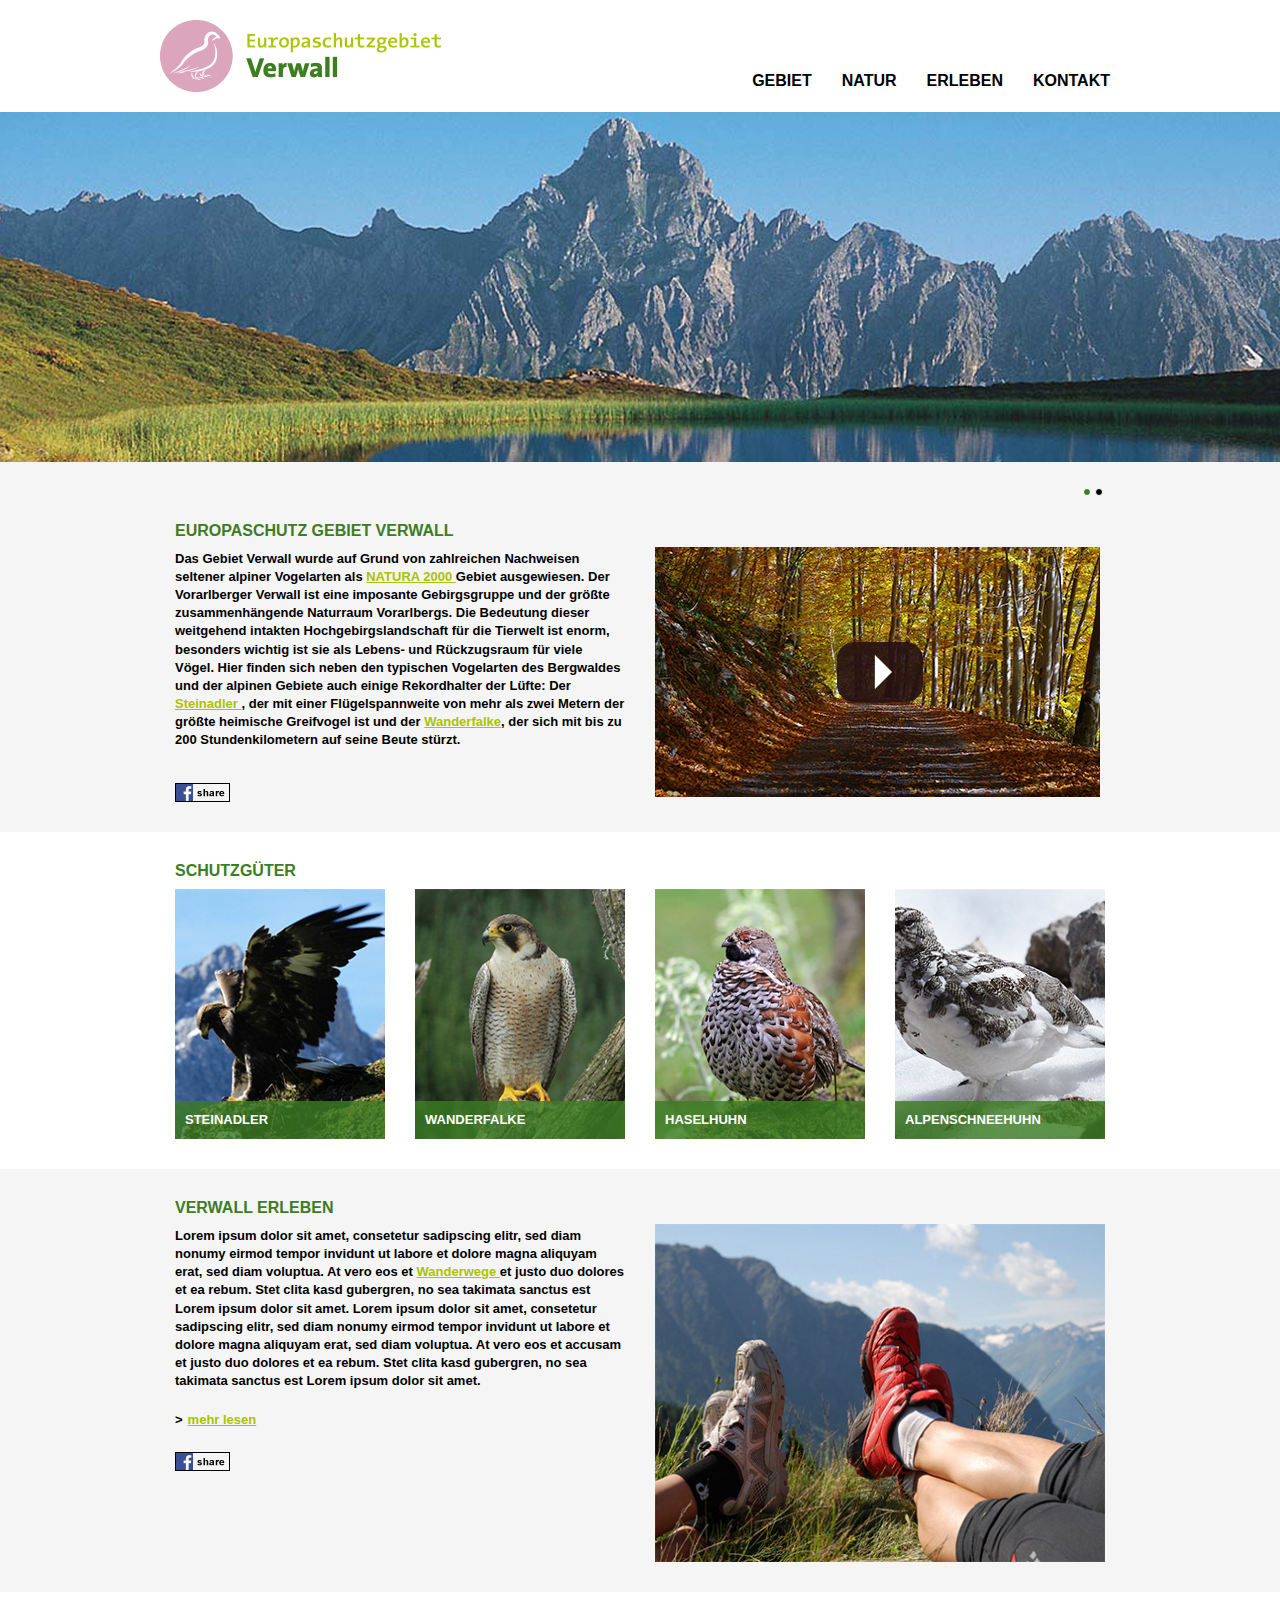
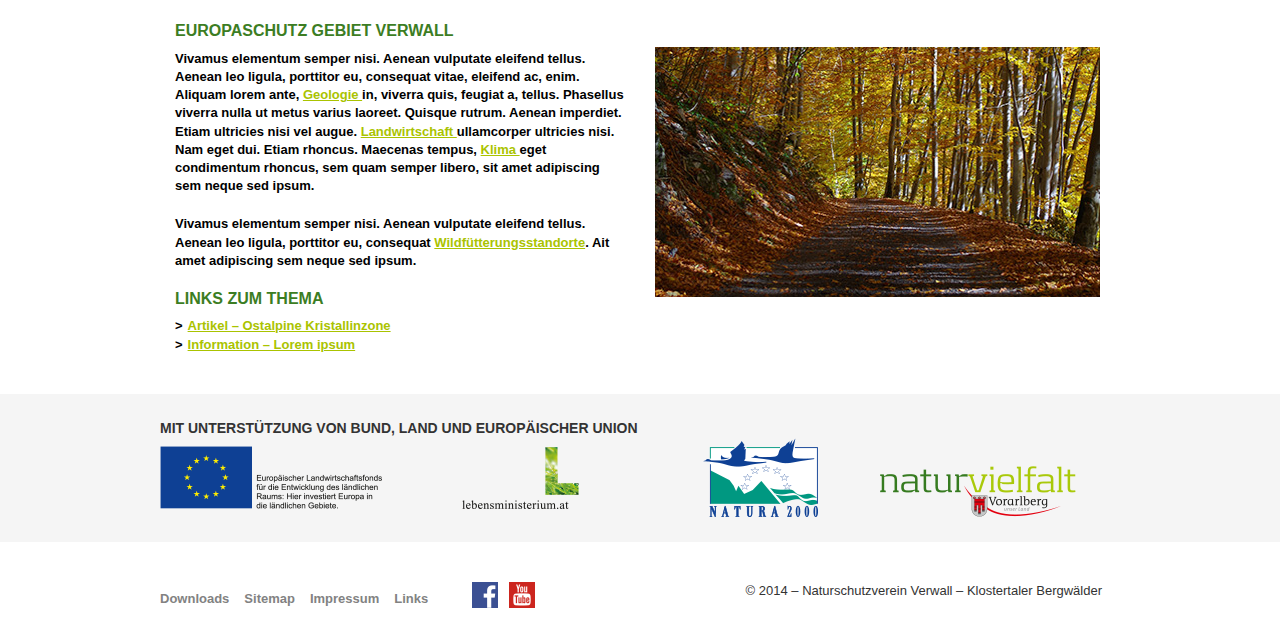
==== home.html @ 2c447b01 "upd" ====
<!DOCTYPE html>
<html>
  <head>
    <title>home</title>
    <meta charset="utf-8">
    <meta content="IE=edge, chrome=1" http-equiv="X-UA-Compatible">
    <meta content="yes" name="apple-mobile-web-app-capable">
    <meta content="black" name="apple-mobile-web-app-status-bar-style">
    <meta content="telephone=no" name="format-detection">
    <meta content="width=device-width, initial-scale=1.0" name="viewport">
    <link href="css/screen.css" rel="stylesheet">
  </head>
  <body>
    <div class="out">
      <div class="container-fluid">
        <div class="row">
          <div class="col-md-12 col-lg-12 col-sm-12">
            <header id="js-top" class="header">
              <div class="header-in"><a href="#" class="header-logo"></a>
                <div class="nav-ico js-nav-mobile"></div>
                <div class="nav-wrap">
                  <div style="display: block;" class="nav">
                    <ul class="nav-list">
                      <li class="nav-list-item"><a href="#" class="nav-list-link">Gebiet</a>
                        <ul class="dropdown">
                          <li class="dropdown-item"><a href="#" class="dropdown-link">Übersicht</a></li>
                          <li class="dropdown-item"><a href="#" class="dropdown-link">Gemeinden</a></li>
                          <li class="dropdown-item"><a href="#" class="dropdown-link">Lebensräume</a></li>
                        </ul>
                      </li>
                      <li class="nav-list-item"><a href="#" class="nav-list-link">Natur</a></li>
                      <li class="nav-list-item"><a href="#" class="nav-list-link">Erleben</a></li>
                      <li class="nav-list-item"><a href="#" class="nav-list-link">Kontakt</a></li>
                    </ul>
                  </div>
                </div>
              </div>
            </header>
          </div>
        </div>
      </div>
      <div class="container-fluid">
        <div class="row">
          <div class="col-md-12 col-lg-12 col-sm-12">
            <div class="slider">
              <div class="slider-in">
                <div id="carousel-example-generic" data-ride="carousel" class="carousel slide carousel-fade">
                  <ol class="carousel-indicators">
                    <li data-target="#carousel-example-generic" data-slide-to="0" class="active"></li>
                    <li data-target="#carousel-example-generic" data-slide-to="1"></li>
                  </ol>
                  <div class="carousel-inner">
                    <div style="background-image: url(img/bg.jpg)" class="item active"></div>
                    <div style="background-image: url(img/bg.jpg)" class="item"></div>
                  </div><a href="#carousel-example-generic" role="button" data-slide="prev" class="left carousel-control"><span class="glyphicon glyphicon-chevron-left"></span></a><a href="#carousel-example-generic" role="button" data-slide="next" class="right carousel-control"><span class="glyphicon glyphicon-chevron-right"></span></a>
                </div>
              </div>
            </div>
          </div>
        </div>
      </div>
      <div class="container-fluid">
        <div class="row">
          <div class="col-gl-12 col-md-12">
            <div class="content m-gray">
              <div class="content-in">
                <div class="row">
                  <div class="col-gl-6 col-md-6">
                    <h2 class="h2">europaschutz Gebiet Verwall</h2>
                    <p>Das Gebiet Verwall wurde auf Grund von zahlreichen Nachweisen seltener alpiner Vogelarten als <a href="#">NATURA 2000 </a>Gebiet ausgewiesen. Der Vorarlberger Verwall ist eine imposante Gebirgsgruppe und der größte zusammenhängende Naturraum Vorarlbergs. Die Bedeutung dieser weitgehend intakten Hochgebirgslandschaft für die Tierwelt ist enorm, besonders wichtig ist sie als Lebens- und Rückzugsraum für viele Vögel. Hier finden sich neben den typischen Vogelarten des Bergwaldes und der alpinen Gebiete auch einige Rekordhalter der Lüfte: Der <a href="#">Steinadler </a>, der mit einer Flügelspannweite von mehr als zwei Metern der größte heimische Greifvogel ist und der <a href="#">Wanderfalke</a>, der sich mit bis zu 200 Stundenkilometern auf seine Beute stürzt.</p><a href="#" class="f-share">share</a>
                  </div>
                  <div class="col-gl-6 col-md-6">
                    <div class="content-img"><i class="i-play"></i><img src="img/img2.jpg" alt=""></div>
                  </div>
                </div>
              </div>
            </div>
          </div>
        </div>
      </div>
      <div class="container-fluid">
        <div class="row">
          <div class="col-gl-12 col-md-12">
            <div class="content m-mod">
              <div class="content-in">
                <h2 class="h2">Schutzgüter</h2>
                <div class="row">
                  <div class="col-gl-3 col-md-3 col-sm-3 col-xs-6 w400-fullsize">
                    <div class="bird">
                      <div style="background-image: url(img/bird1.jpg)" class="bird-media"></div>
                      <div class="bird-overlay">
                        <div class="bird-title">Steinadler</div>
                        <div class="bird-content">
                          <p>Lorem ipsum dolor sit amet, consetetur sadipscing elitr.</p>
                          <p>Dolor sit amet, consetetur sadipscing elitr</p>
                        </div>
                      </div>
                    </div>
                  </div>
                  <div class="col-gl-3 col-md-3 col-sm-3 col-xs-6 w400-fullsize">
                    <div class="bird">
                      <div style="background-image: url(img/bird2.jpg)" class="bird-media"></div>
                      <div class="bird-overlay">
                        <div class="bird-title">Wanderfalke</div>
                        <div class="bird-content">
                          <p>Lorem ipsum dolor sit amet, consetetur sadipscing elitr.</p>
                          <p>Dolor sit amet, consetetur sadipscing elitr</p>
                        </div>
                      </div>
                    </div>
                  </div>
                  <div class="col-gl-3 col-md-3 col-sm-3 col-xs-6 w400-fullsize">
                    <div class="bird">
                      <div style="background-image: url(img/bird3.jpg)" class="bird-media"></div>
                      <div class="bird-overlay">
                        <div class="bird-title">Haselhuhn</div>
                        <div class="bird-content">
                          <p>Lorem ipsum dolor sit amet, consetetur sadipscing elitr.</p>
                          <p>Dolor sit amet, consetetur sadipscing elitr</p>
                        </div>
                      </div>
                    </div>
                  </div>
                  <div class="col-gl-3 col-md-3 col-sm-3 col-xs-6 w400-fullsize">
                    <div class="bird">
                      <div style="background-image: url(img/bird4.jpg)" class="bird-media"></div>
                      <div class="bird-overlay">
                        <div class="bird-title">Alpenschneehuhn</div>
                        <div class="bird-content">
                          <p>Lorem ipsum dolor sit amet, consetetur sadipscing elitr.</p>
                          <p>Dolor sit amet, consetetur sadipscing elitr    </p>
                        </div>
                      </div>
                    </div>
                  </div>
                </div>
              </div>
            </div>
          </div>
        </div>
      </div>
      <div class="container-fluid">
        <div class="row">
          <div class="col-gl-12 col-md-12">
            <div class="content m-gray m-mod">
              <div class="content-in">
                <div class="row">
                  <div class="col-gl-6 col-md-6">
                    <h2 class="h2">Verwall Erleben</h2>
                    <p>Lorem ipsum dolor sit amet, consetetur sadipscing elitr, sed diam nonumy eirmod tempor invidunt ut labore et dolore magna aliquyam erat, sed diam voluptua. At vero eos et <a href="#">Wanderwege </a>et justo duo dolores et ea rebum. Stet clita kasd gubergren, no sea takimata sanctus est Lorem ipsum dolor sit amet. Lorem ipsum dolor sit amet, consetetur sadipscing elitr, sed diam nonumy eirmod tempor invidunt ut labore et dolore magna aliquyam erat, sed diam voluptua. At vero eos et accusam et justo duo dolores et ea rebum. Stet clita kasd gubergren, no sea takimata sanctus est Lorem ipsum dolor sit amet.</p>
                    <ul class="list">
                      <li class="list-item"><a href="#" class="list-link">mehr lesen</a></li>
                    </ul><a href="#" class="f-share">share</a>
                  </div>
                  <div class="col-gl-6 col-md-6">
                    <div class="content-img"><img src="img/img3.jpg" alt=""></div>
                  </div>
                </div>
              </div>
            </div>
          </div>
        </div>
      </div>
      <div class="container-fluid">
        <div class="row">
          <div class="col-gl-12 col-md-12">
            <div class="content m-mod">
              <div class="content-in">
                <div class="row">
                  <div class="col-gl-6 col-md-6">
                    <h2 class="h2">europaschutz Gebiet Verwall</h2>
                    <p>Vivamus elementum semper nisi. Aenean vulputate eleifend tellus. Aenean leo ligula, porttitor eu, consequat vitae, eleifend ac, enim. Aliquam lorem ante, <a href="#">Geologie </a>in, viverra quis, feugiat a, tellus. Phasellus viverra nulla ut metus varius laoreet. Quisque rutrum. Aenean imperdiet. Etiam ultricies nisi vel augue. <a href="#">Landwirtschaft </a>ullamcorper ultricies nisi. Nam eget dui. Etiam rhoncus. Maecenas tempus, <a href="#">Klima </a>eget condimentum rhoncus, sem quam semper libero, sit amet adipiscing sem neque sed ipsum.</p>
                    <p>Vivamus elementum semper nisi. Aenean vulputate eleifend tellus. Aenean leo ligula, porttitor eu, consequat <a href="#">Wildfütterungsstandorte</a>. Ait amet adipiscing sem neque sed ipsum.</p>
                    <h2 class="h2">Links zum Thema</h2>
                    <ul class="list">
                      <li class="list-item"><a href="#" class="list-link">Artikel – Ostalpine Kristallinzone</a></li>
                      <li class="list-item"><a href="#" class="list-link">Information – Lorem ipsum</a></li>
                    </ul>
                  </div>
                  <div class="col-gl-6 col-md-6">
                    <div class="content-img"><img src="img/img2.jpg" alt=""></div>
                  </div>
                </div>
              </div>
            </div>
          </div>
        </div>
      </div>
      <div class="container-fluid">
        <div class="row">
          <div class="col-md-12">
            <div class="part">
              <div class="part-in">
                <div class="part-title">Mit unterstützung von Bund, Land und europäischer Union</div>
                <div class="part-wrap">
                  <div class="part-row">
                    <div class="part-row-label">
                      <div class="part-logo part-logo1"></div>
                    </div>
                    <div class="part-row-label align-center">
                      <div class="part-logo part-logo2"></div>
                    </div>
                  </div>
                  <div class="part-row">
                    <div class="part-row-label align-center">
                      <div class="part-logo part-logo3"></div>
                    </div>
                    <div class="part-row-label">
                      <div class="part-logo part-logo4"></div>
                    </div>
                  </div>
                </div>
              </div>
            </div>
          </div>
        </div>
      </div>
      <div class="container-fluid">
        <div class="row">
          <div class="col-md-12 col-lg-12 col-sm-12">
            <footer class="footer">
              <div class="footer-in">
                <div class="footer-nav">
                  <ul class="footer-nav-list">
                    <li class="footer-nav-item"><a href="#" class="footer-nav-link">Downloads</a></li>
                    <li class="footer-nav-item"><a href="#" class="footer-nav-link">Sitemap</a></li>
                    <li class="footer-nav-item"><a href="#" class="footer-nav-link">Impressum</a></li>
                    <li class="footer-nav-item"><a href="#" class="footer-nav-link">Links</a></li>
                  </ul>
                </div>
                <div class="footer-social">
                  <ul class="footer-social-list">
                    <li class="footer-social-item"><a href="#" class="footer-social-link fb"></a></li>
                    <li class="footer-social-item"><a href="#" class="footer-social-link yt"></a></li>
                  </ul>
                </div>
                <div class="footer-copy">
                  <p>© 2014 – Naturschutzverein Verwall – Klostertaler Bergwälder</p>
                </div><a href="#js-top" class="top js-top"></a>
              </div>
            </footer>
          </div>
        </div>
      </div>
    </div>
    <script data-headjs-load="js/init.js" src="js/lib/head.js"></script>
  </body>
</html>
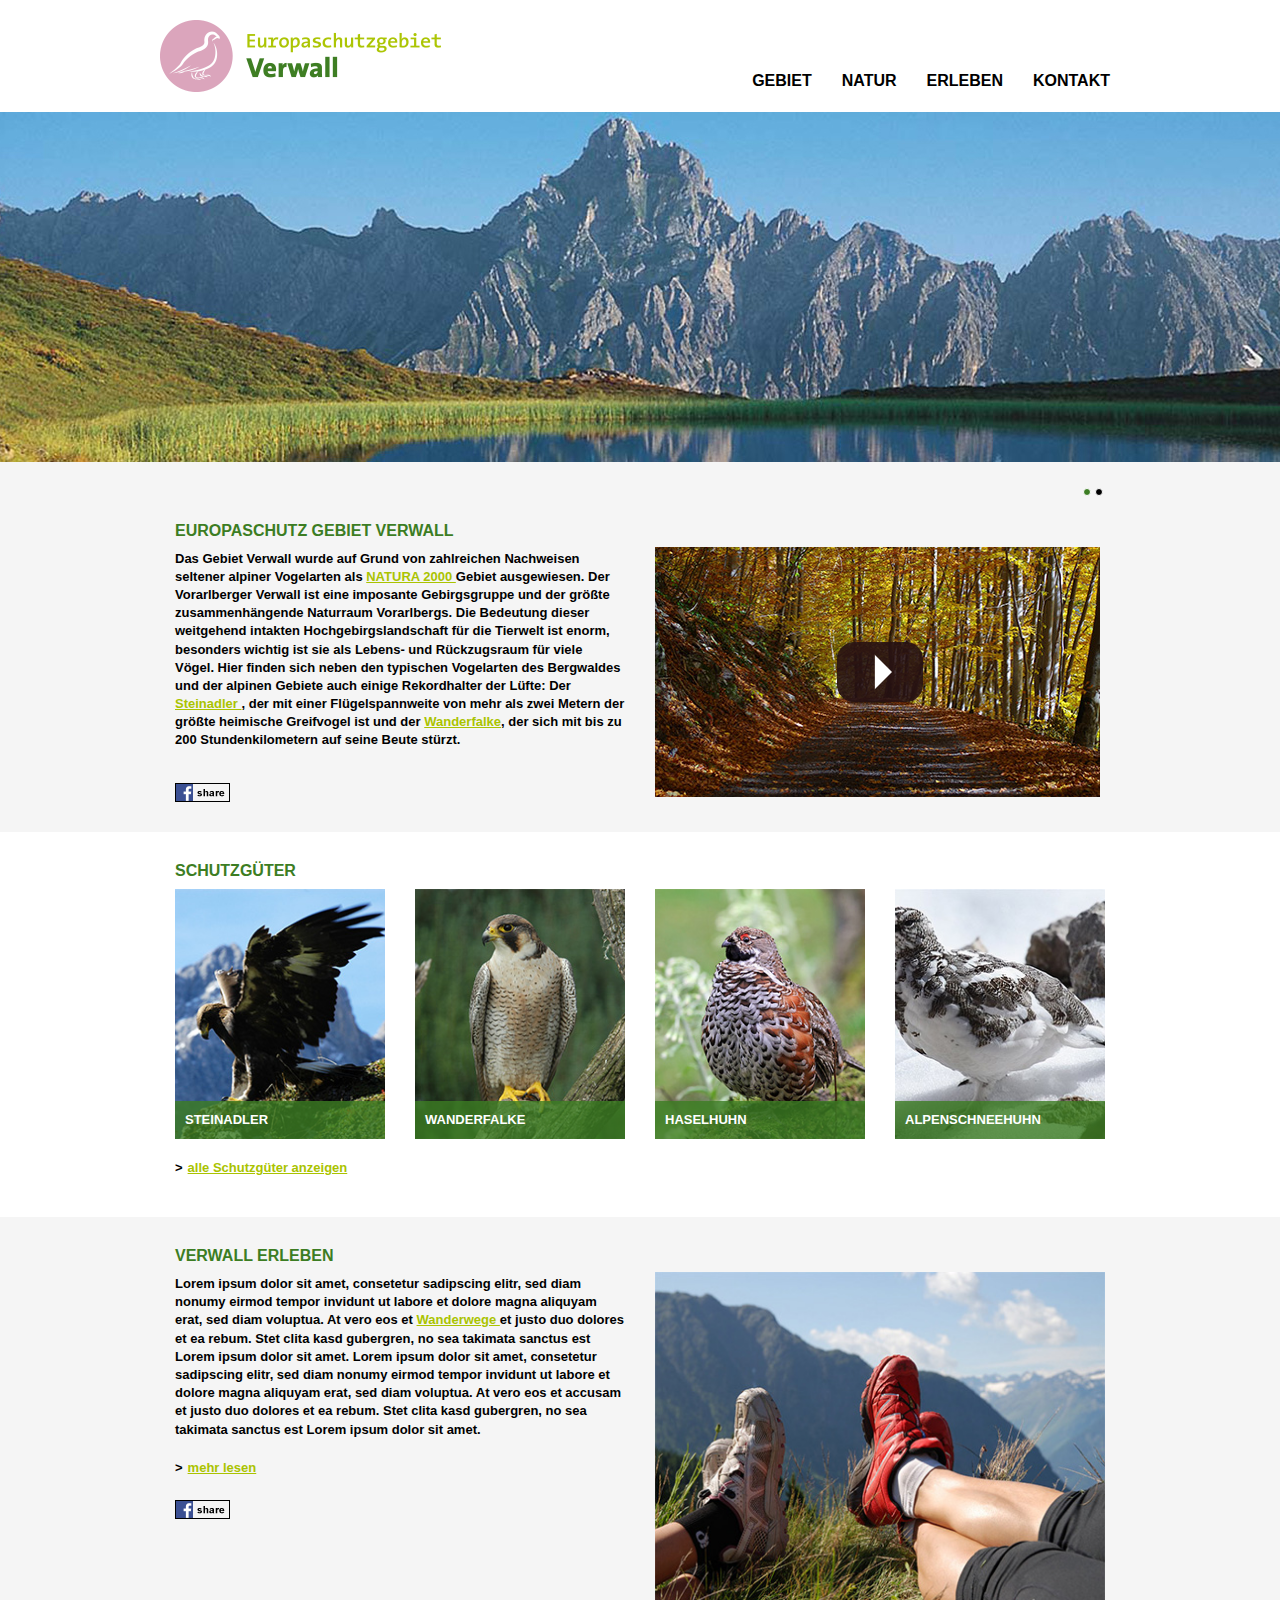
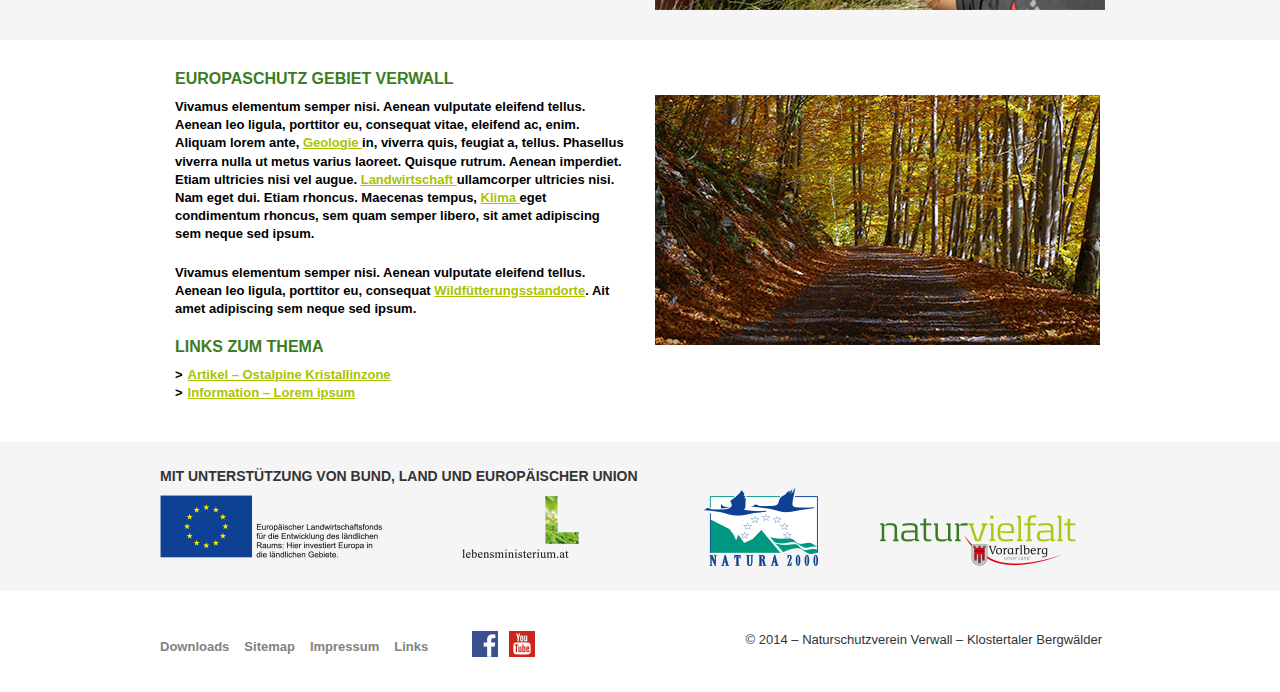
==== commit 77d95e4a: "fix" ====
--- a/home.html
+++ b/home.html
@@ -134,6 +134,9 @@
                     </div>
                   </div>
                 </div>
+                <ul class="list">
+                  <li class="list-item"><a href="#" class="list-link">alle Schutzgüter anzeigen</a></li>
+                </ul>
               </div>
             </div>
           </div>
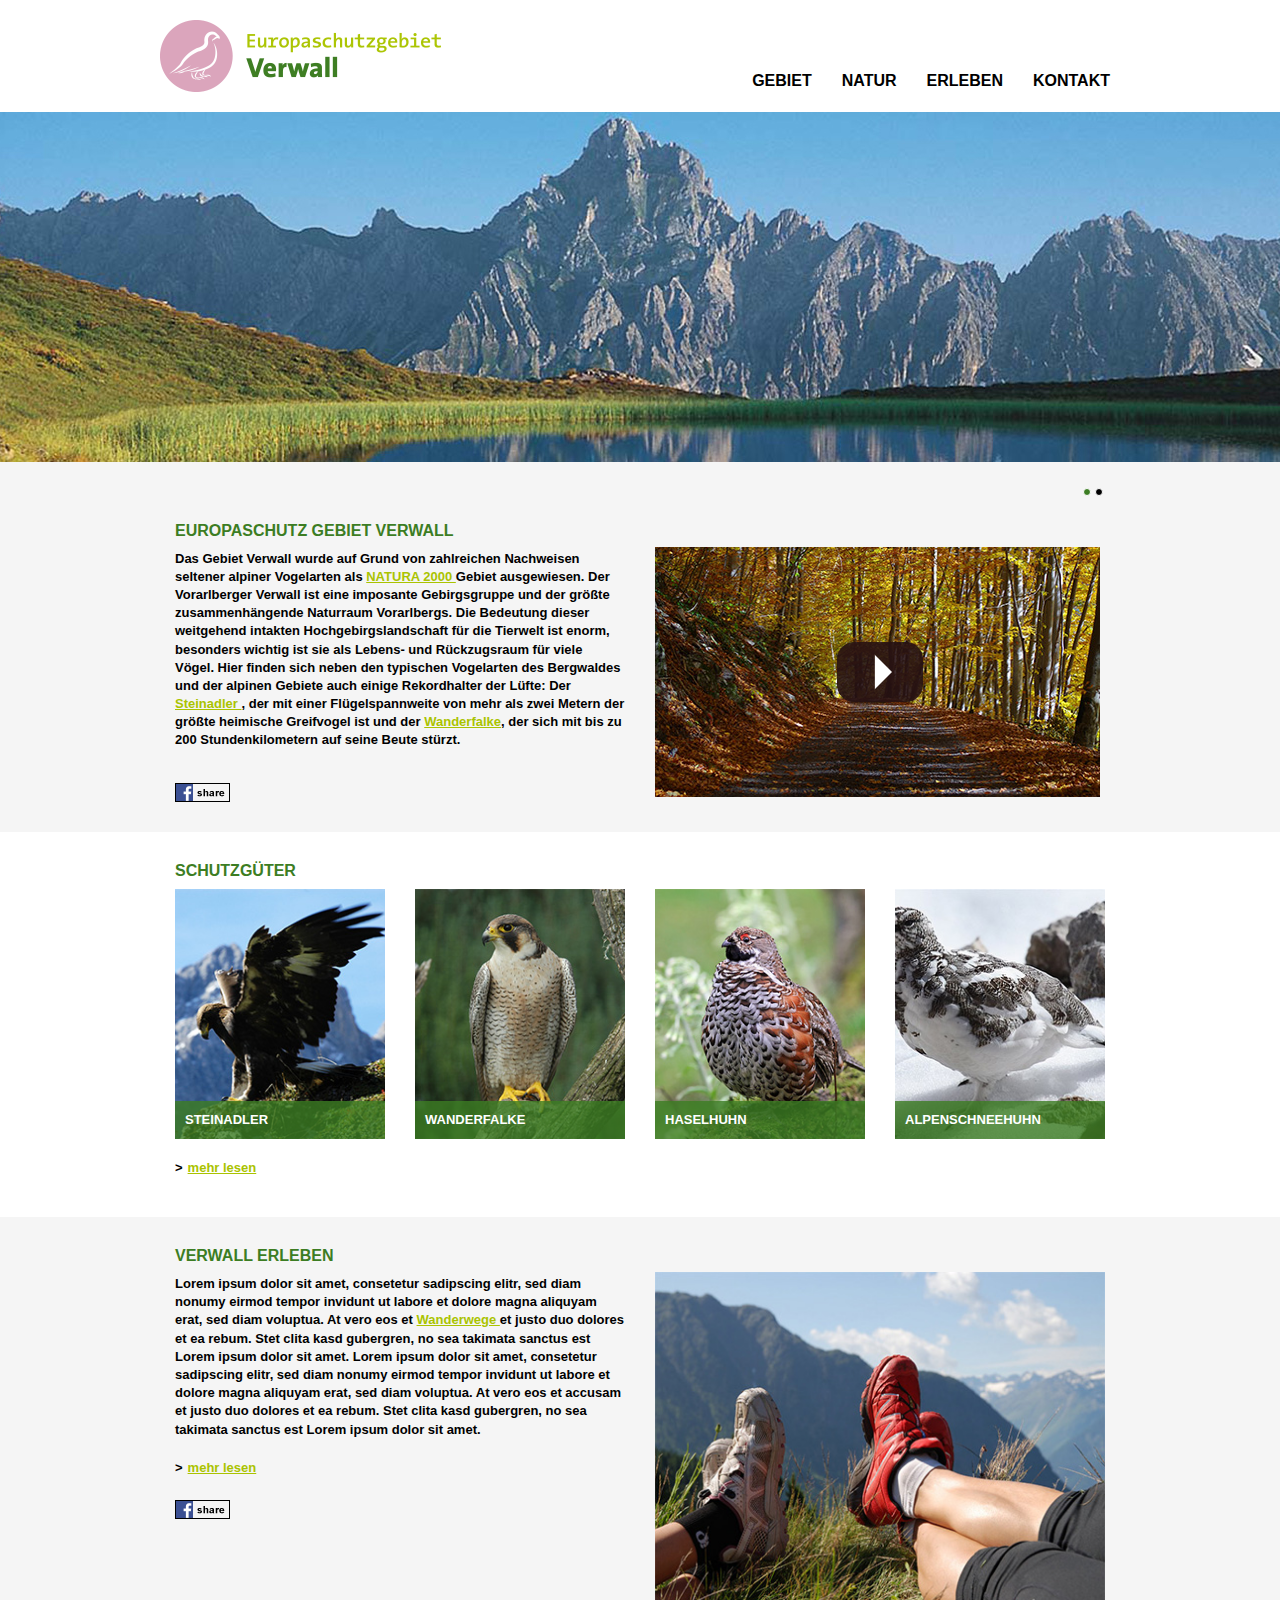
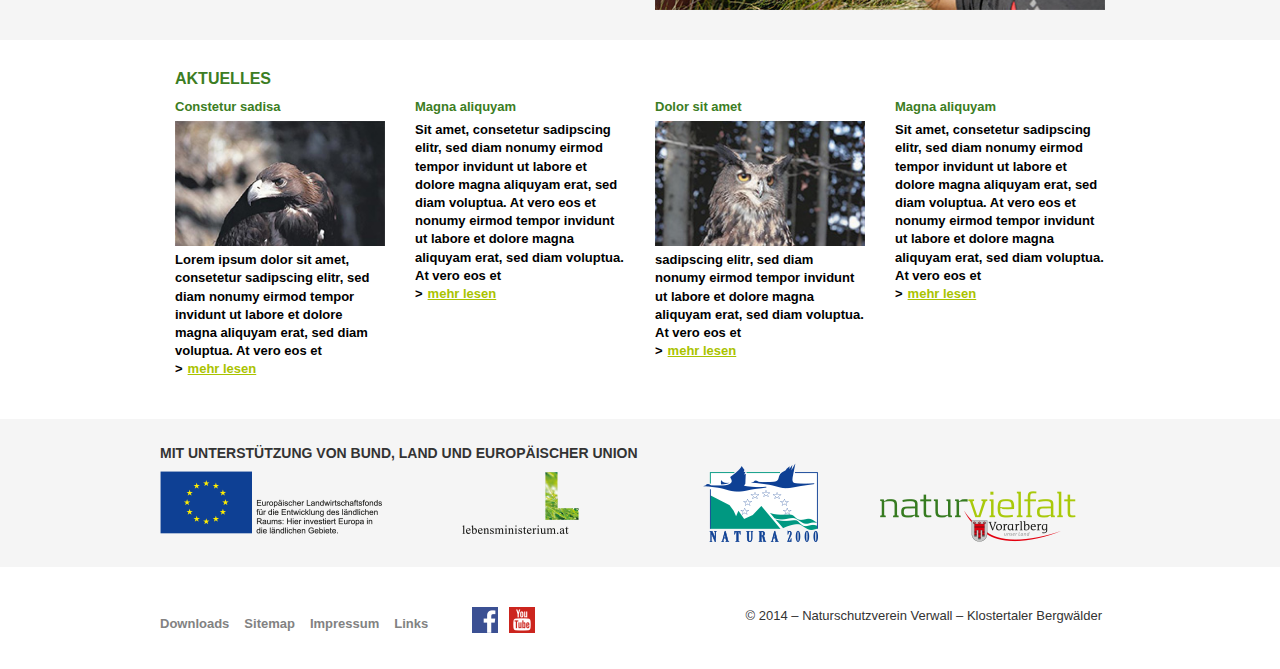
==== commit ed8d37d1: "upd" ====
--- a/home.html
+++ b/home.html
@@ -135,7 +135,7 @@
                   </div>
                 </div>
                 <ul class="list">
-                  <li class="list-item"><a href="#" class="list-link">alle Schutzgüter anzeigen</a></li>
+                  <li class="list-item"><a href="#" class="list-link">mehr lesen</a></li>
                 </ul>
               </div>
             </div>
@@ -169,19 +169,53 @@
           <div class="col-gl-12 col-md-12">
             <div class="content m-mod">
               <div class="content-in">
-                <div class="row">
-                  <div class="col-gl-6 col-md-6">
-                    <h2 class="h2">europaschutz Gebiet Verwall</h2>
-                    <p>Vivamus elementum semper nisi. Aenean vulputate eleifend tellus. Aenean leo ligula, porttitor eu, consequat vitae, eleifend ac, enim. Aliquam lorem ante, <a href="#">Geologie </a>in, viverra quis, feugiat a, tellus. Phasellus viverra nulla ut metus varius laoreet. Quisque rutrum. Aenean imperdiet. Etiam ultricies nisi vel augue. <a href="#">Landwirtschaft </a>ullamcorper ultricies nisi. Nam eget dui. Etiam rhoncus. Maecenas tempus, <a href="#">Klima </a>eget condimentum rhoncus, sem quam semper libero, sit amet adipiscing sem neque sed ipsum.</p>
-                    <p>Vivamus elementum semper nisi. Aenean vulputate eleifend tellus. Aenean leo ligula, porttitor eu, consequat <a href="#">Wildfütterungsstandorte</a>. Ait amet adipiscing sem neque sed ipsum.</p>
-                    <h2 class="h2">Links zum Thema</h2>
-                    <ul class="list">
-                      <li class="list-item"><a href="#" class="list-link">Artikel – Ostalpine Kristallinzone</a></li>
-                      <li class="list-item"><a href="#" class="list-link">Information – Lorem ipsum</a></li>
-                    </ul>
-                  </div>
-                  <div class="col-gl-6 col-md-6">
-                    <div class="content-img"><img src="img/img2.jpg" alt=""></div>
+                <h2 class="h2">Aktuelles</h2>
+                <div class="row">
+                  <div class="col-gl-3 col-md-3 col-sm-3 col-xs-6 w400-fullsize">
+                    <article class="article">
+                      <div class="article-title">Constetur sadisa</div>
+                      <div class="article-media"><img src="img/bird11.jpg" alt=""></div>
+                      <div class="article-content">
+                        <p>Lorem ipsum dolor sit amet, consetetur sadipscing elitr, sed diam nonumy eirmod tempor invidunt ut labore et dolore magna aliquyam erat, sed diam voluptua. At vero eos et</p>
+                        <ul class="list">
+                          <li class="list-item"><a href="#" class="list-link">mehr lesen</a></li>
+                        </ul>
+                      </div>
+                    </article>
+                  </div>
+                  <div class="col-gl-3 col-md-3 col-sm-3 col-xs-6 w400-fullsize">
+                    <article class="article">
+                      <div class="article-title">Magna aliquyam</div>
+                      <div class="article-content">
+                        <p>Sit amet, consetetur sadipscing elitr, sed diam nonumy eirmod tempor invidunt ut labore et dolore magna aliquyam erat, sed diam voluptua. At vero eos et nonumy eirmod tempor invidunt ut labore et dolore magna aliquyam erat, sed diam voluptua. At vero eos et</p>
+                        <ul class="list">
+                          <li class="list-item"><a href="#" class="list-link">mehr lesen</a></li>
+                        </ul>
+                      </div>
+                    </article>
+                  </div>
+                  <div class="col-gl-3 col-md-3 col-sm-3 col-xs-6 w400-fullsize">
+                    <article class="article">
+                      <div class="article-title">Dolor sit amet</div>
+                      <div class="article-media"><img src="img/bird12.jpg" alt=""></div>
+                      <div class="article-content">
+                        <p>sadipscing elitr, sed diam nonumy eirmod tempor invidunt ut labore et dolore magna aliquyam erat, sed diam voluptua. At vero eos et</p>
+                        <ul class="list">
+                          <li class="list-item"><a href="#" class="list-link">mehr lesen</a></li>
+                        </ul>
+                      </div>
+                    </article>
+                  </div>
+                  <div class="col-gl-3 col-md-3 col-sm-3 col-xs-6 w400-fullsize">
+                    <article class="article">
+                      <div class="article-title">Magna aliquyam</div>
+                      <div class="article-content">
+                        <p>Sit amet, consetetur sadipscing elitr, sed diam nonumy eirmod tempor invidunt ut labore et dolore magna aliquyam erat, sed diam voluptua. At vero eos et nonumy eirmod tempor invidunt ut labore et dolore magna aliquyam erat, sed diam voluptua. At vero eos et</p>
+                        <ul class="list">
+                          <li class="list-item"><a href="#" class="list-link">mehr lesen </a></li>
+                        </ul>
+                      </div>
+                    </article>
                   </div>
                 </div>
               </div>
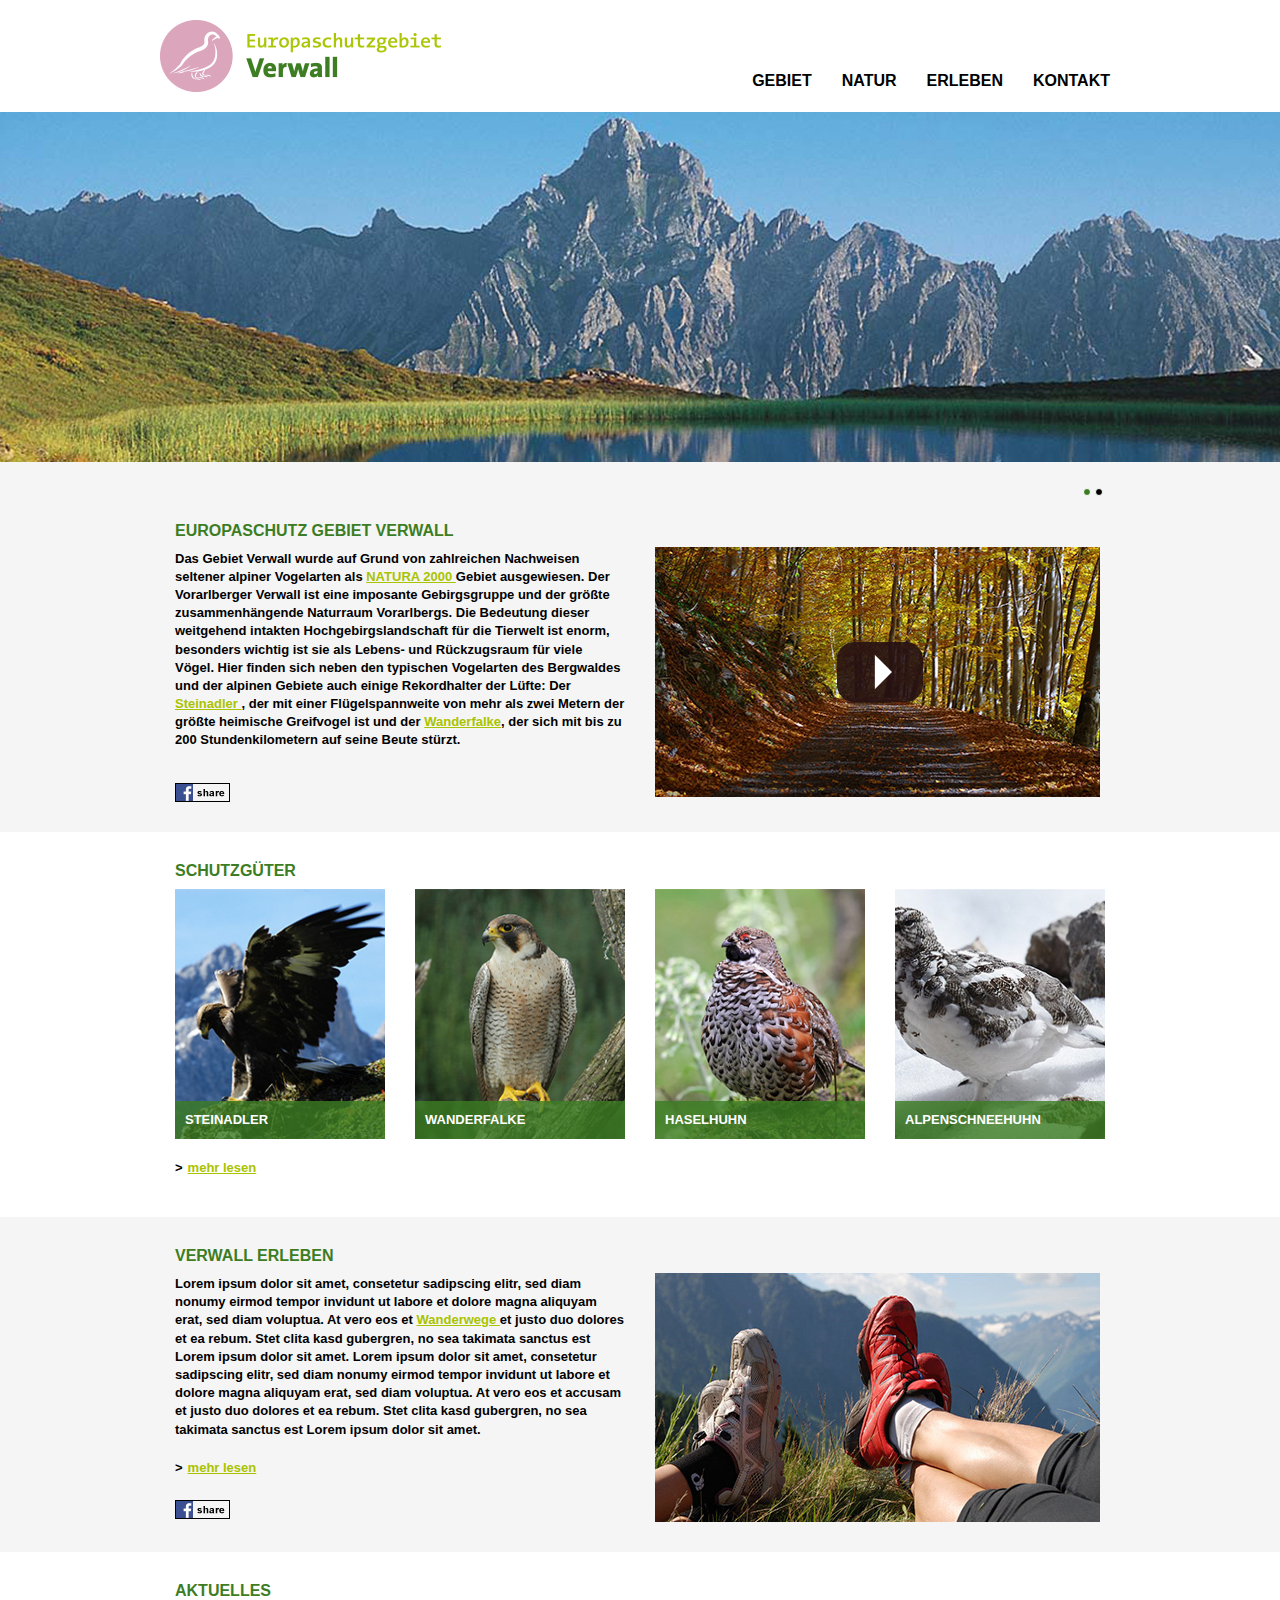
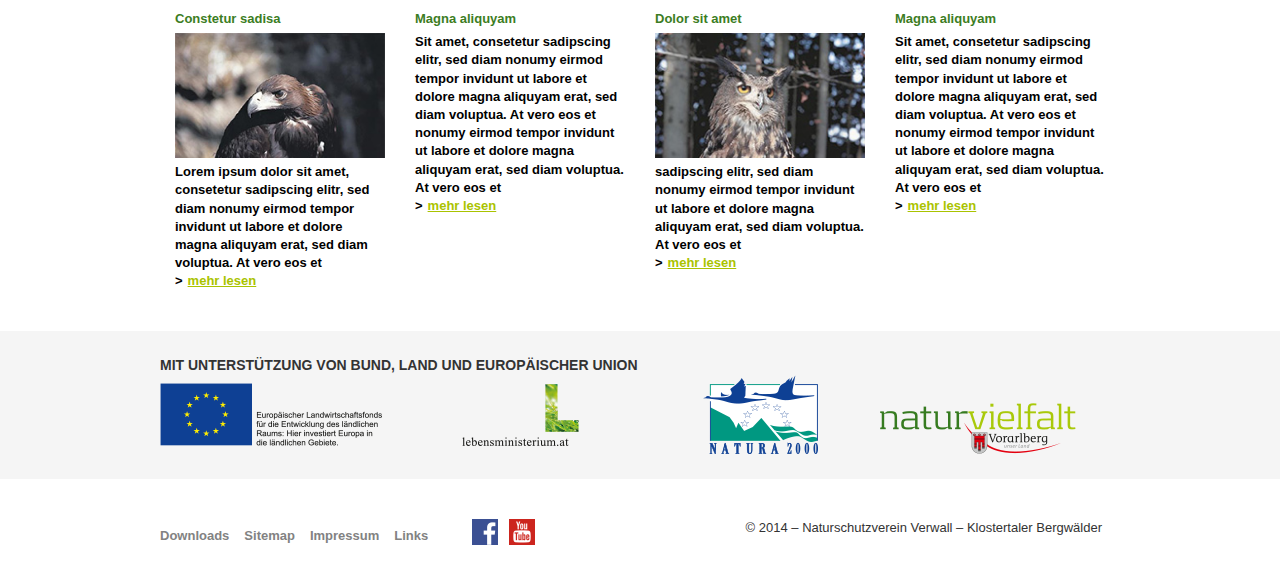
==== commit dba9e406: "upd" ====
--- a/home.html
+++ b/home.html
@@ -171,7 +171,7 @@
               <div class="content-in">
                 <h2 class="h2">Aktuelles</h2>
                 <div class="row">
-                  <div class="col-gl-3 col-md-3 col-sm-3 col-xs-6 w400-fullsize">
+                  <div class="col-gl-3 col-md-3 col-sm-3 col-xs-12 w480-fullsize">
                     <article class="article">
                       <div class="article-title">Constetur sadisa</div>
                       <div class="article-media"><img src="img/bird11.jpg" alt=""></div>
@@ -183,7 +183,7 @@
                       </div>
                     </article>
                   </div>
-                  <div class="col-gl-3 col-md-3 col-sm-3 col-xs-6 w400-fullsize">
+                  <div class="col-gl-3 col-md-3 col-sm-3 col-xs-12 w480-fullsize">
                     <article class="article">
                       <div class="article-title">Magna aliquyam</div>
                       <div class="article-content">
@@ -194,7 +194,7 @@
                       </div>
                     </article>
                   </div>
-                  <div class="col-gl-3 col-md-3 col-sm-3 col-xs-6 w400-fullsize">
+                  <div class="col-gl-3 col-md-3 col-sm-3 col-xs-12 w480-fullsize">
                     <article class="article">
                       <div class="article-title">Dolor sit amet</div>
                       <div class="article-media"><img src="img/bird12.jpg" alt=""></div>
@@ -206,7 +206,7 @@
                       </div>
                     </article>
                   </div>
-                  <div class="col-gl-3 col-md-3 col-sm-3 col-xs-6 w400-fullsize">
+                  <div class="col-gl-3 col-md-3 col-sm-3 col-xs-12 w480-fullsize">
                     <article class="article">
                       <div class="article-title">Magna aliquyam</div>
                       <div class="article-content">
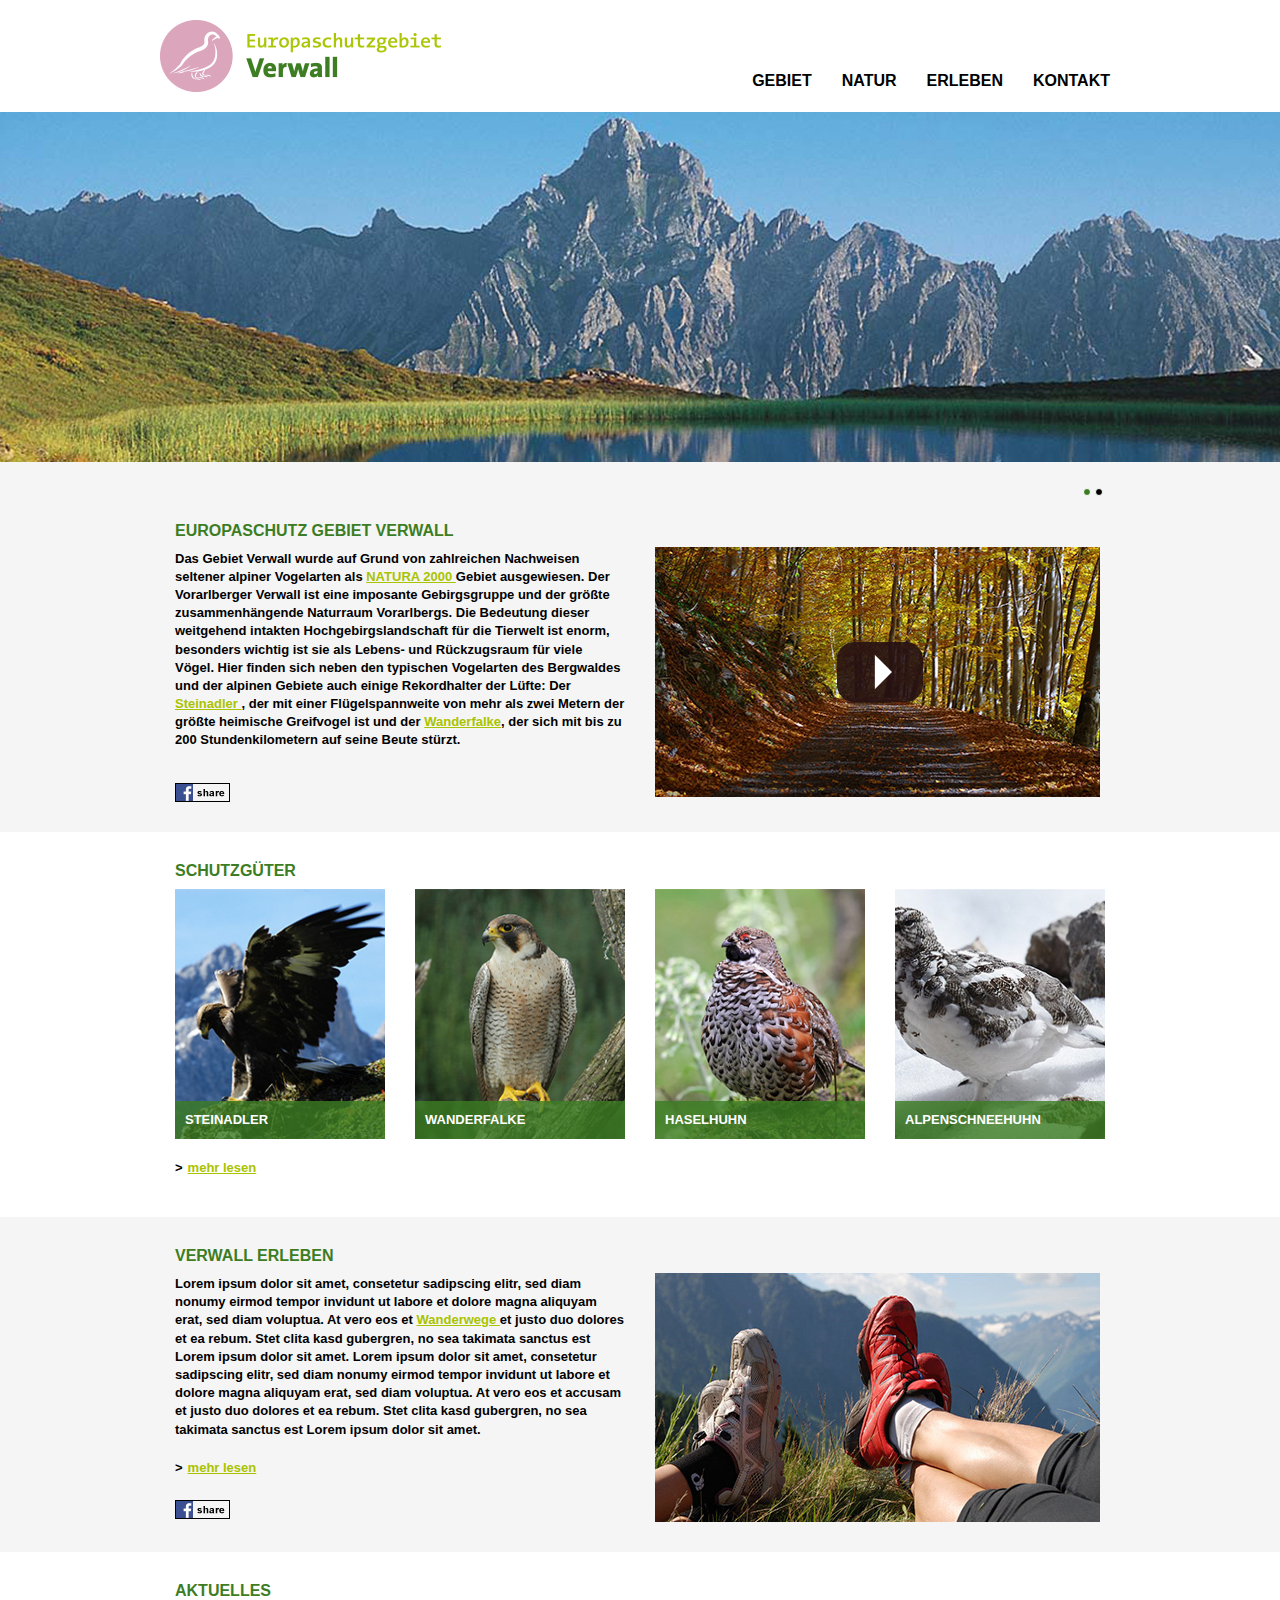
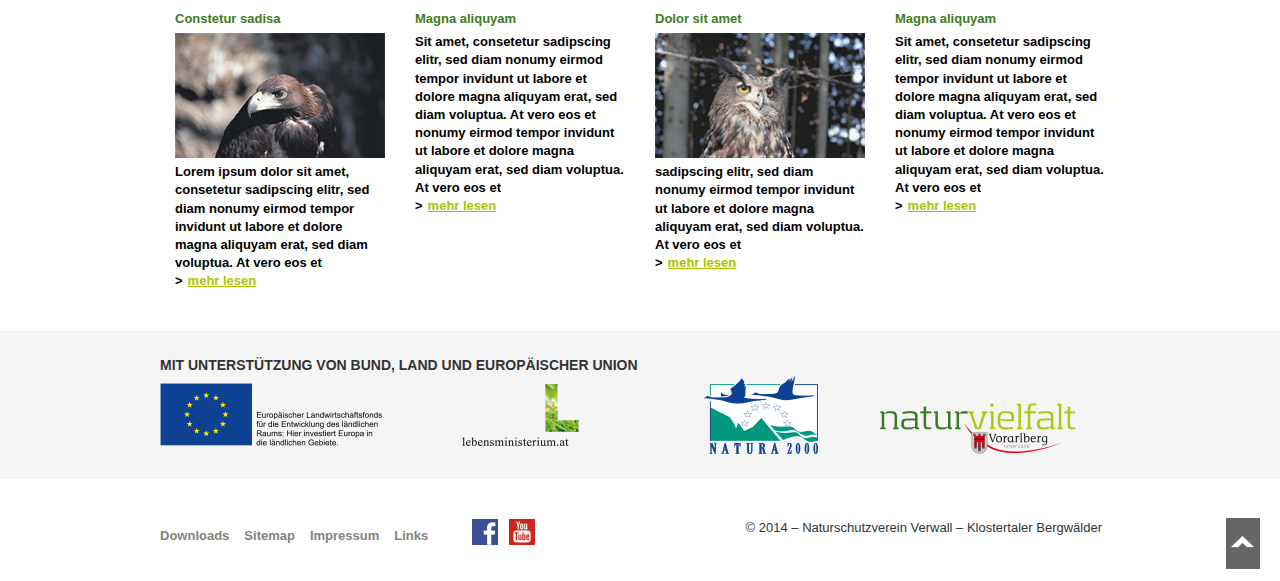
==== commit 2560e6ab: "upd" ====
--- a/home.html
+++ b/home.html
@@ -273,8 +273,8 @@
                 </div>
                 <div class="footer-copy">
                   <p>© 2014 – Naturschutzverein Verwall – Klostertaler Bergwälder</p>
-                </div><a href="#js-top" class="top js-top"></a>
-              </div>
+                </div>
+              </div><a href="#js-top" class="top js-top"></a>
             </footer>
           </div>
         </div>
